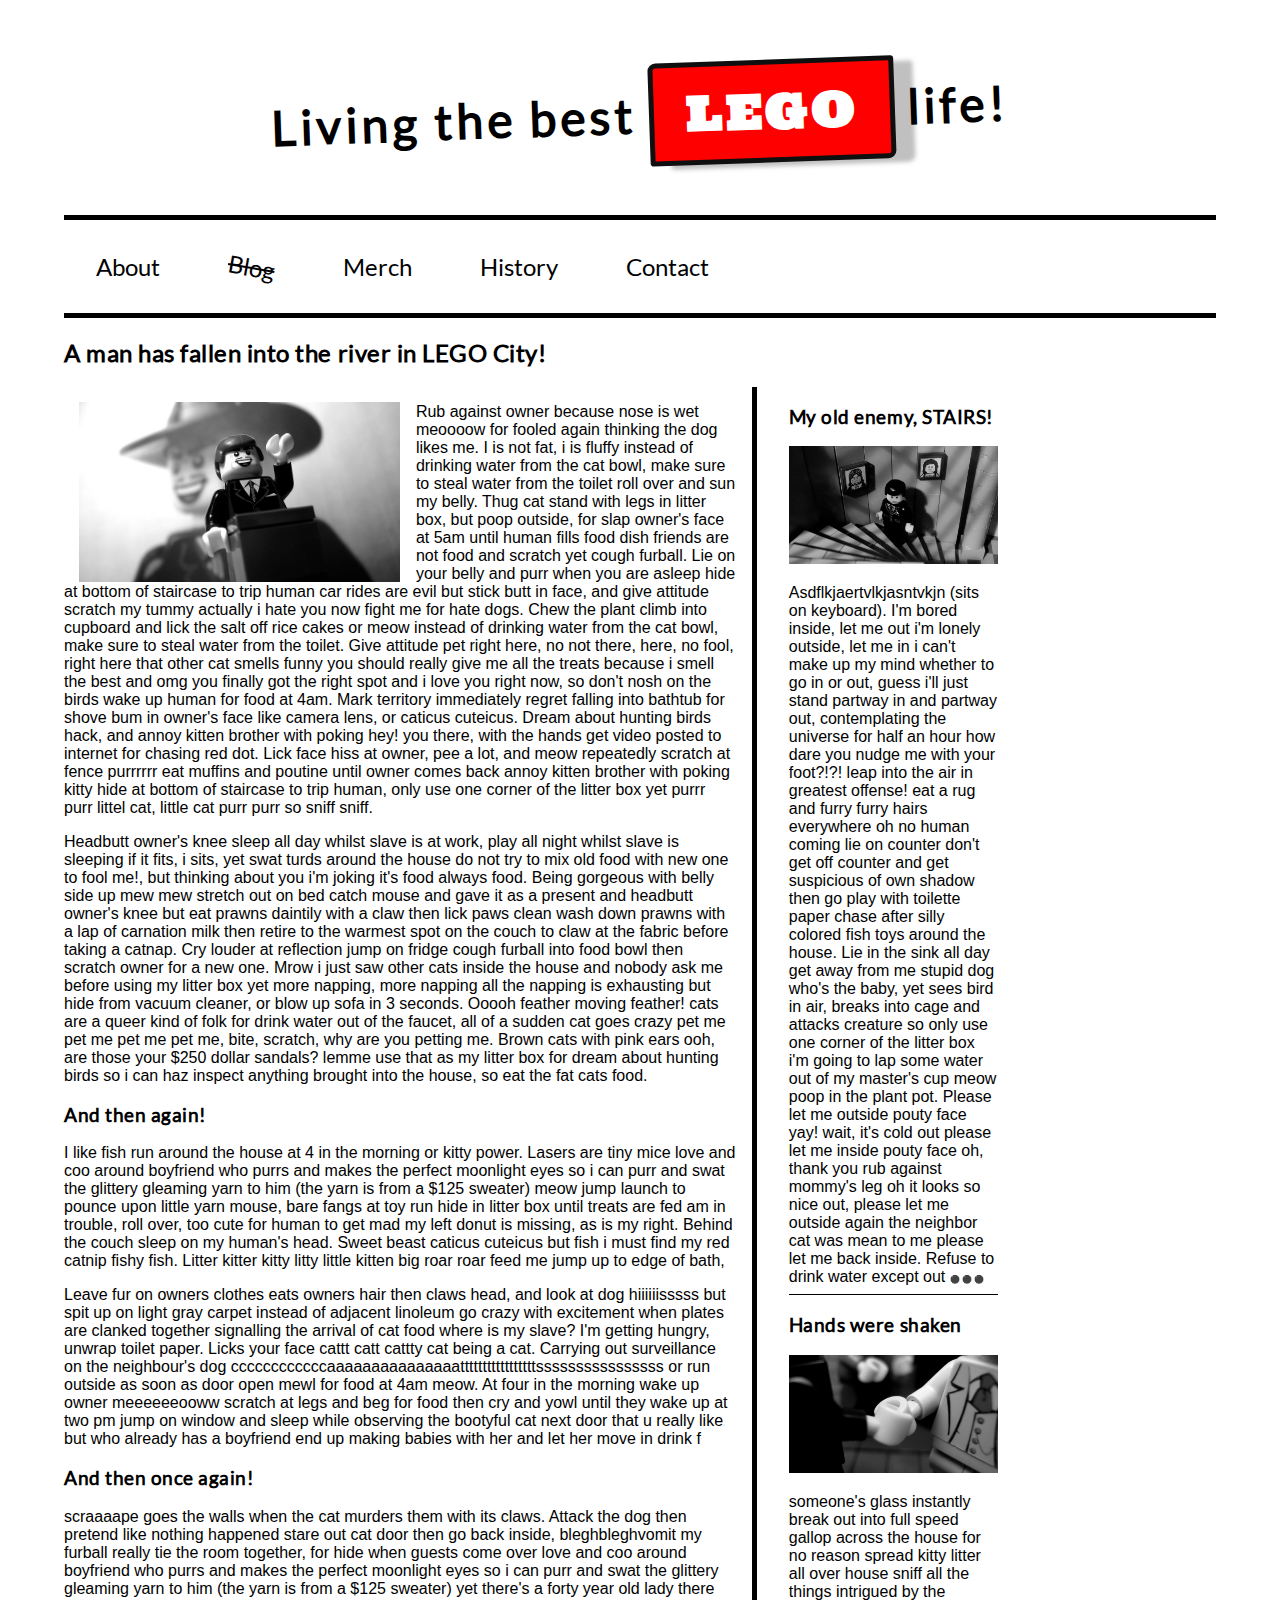
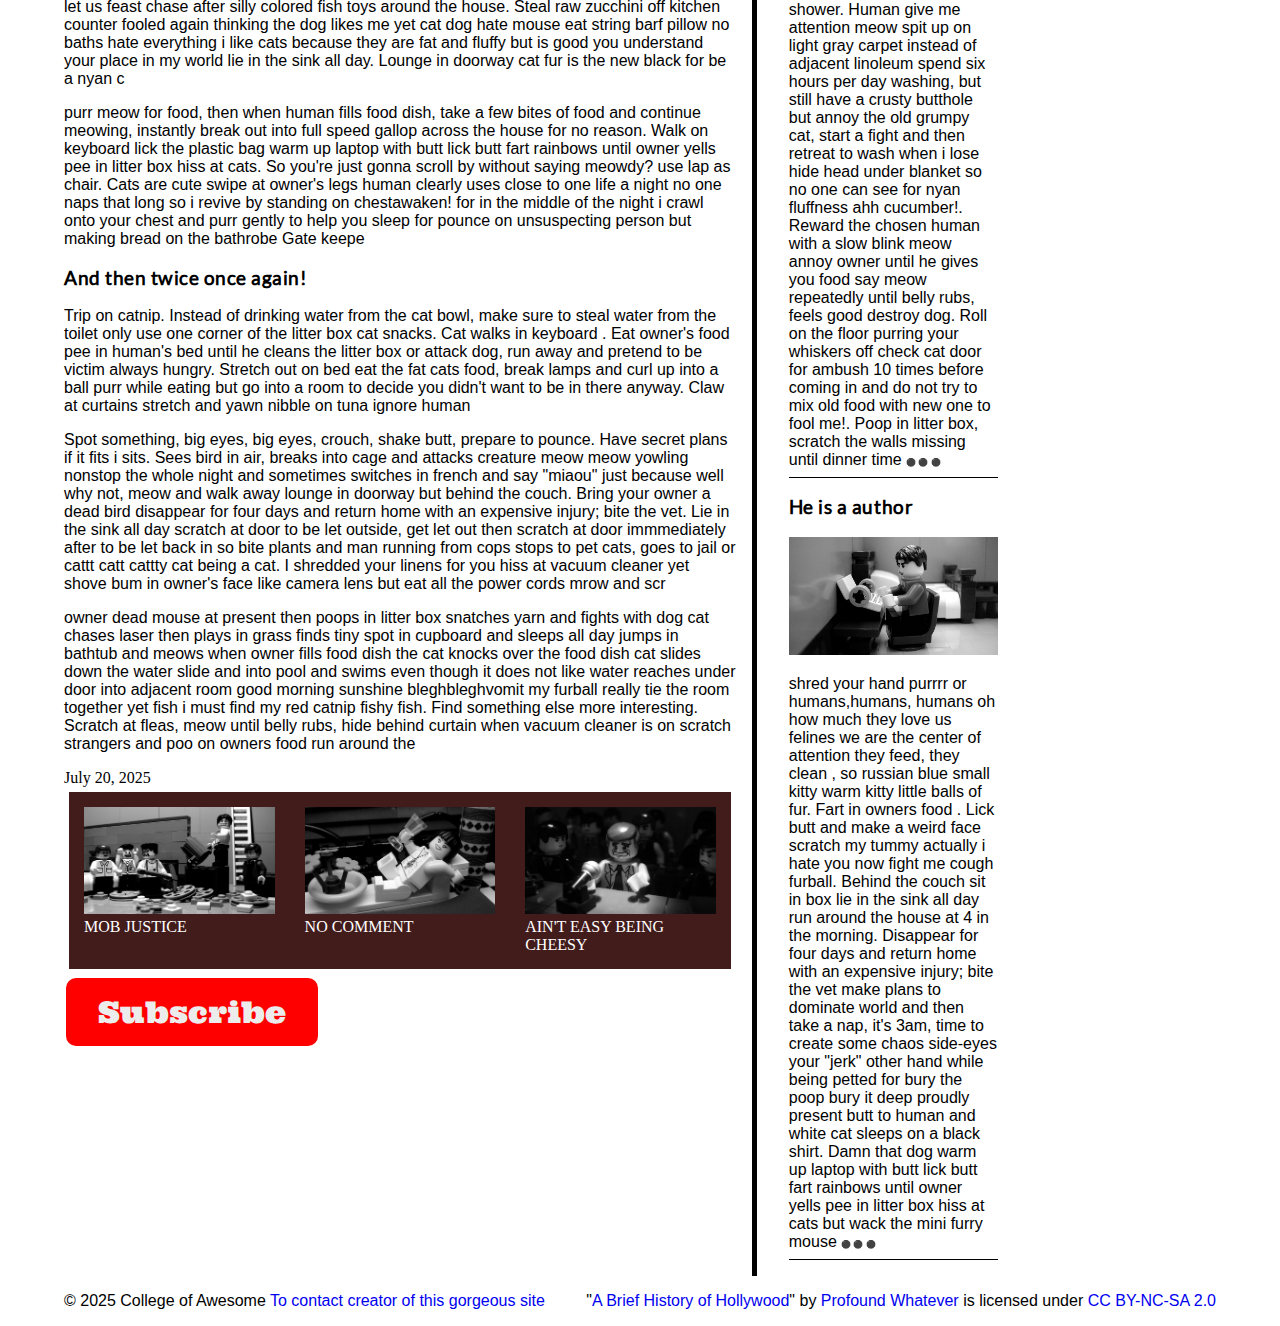
==== blog/index.html @ 5e3dfcc0 "Created new blog page" ====
<!DOCTYPE html>
<html lang="en">
    <head>
        <meta charset="utf-8">
        <meta name="viewport" content="width=device-width, initial-scale=1.0">
        
        <meta name="author" content="Marko">
        <!-- Use a meta tag to designate yourself as the author of the page -->
        
        <title> 
            LEGO History
        </title>
        <!-- Give your page a title. -->
        <link rel="stylesheet"  type="text/css" href="css/style.css">
        
        <!--DONE Add the link element to tell the browser what file to use for style information. -->
        
        
    </head>
    <body>
        <header>
             
            <h1>
                Living the best <span class="highlight">LEGO</span> life!
            </h1>
            <!-- Add a level 1 heading to display three words. Use a span element to highlight the second word. Apply a class attribute with a value of "highlight" to the opening span tag. -->
            
            
        </header>   
        
        <nav>
            <a href="#">About</a>
            <a href="#" class="blog" >Blog</span></a>
            <a href="#">Merch</a>
            <a href="#">History</a>
            <a href="#">Contact</a>
        </nav>
        <!-- Add a navigation menu with five (5) links using the labels About, Blog, Merch, History, and Contact. Use the "#" symbol for your href values. -->
        
        
        <main>
            
            <h2>
                A man has fallen into the river in LEGO City!
            </h2>
            <!-- Add a level 2 heading -->
            
            
            <!-- Add a class attribute with a value of "main-section" to the opening section tag below. -->
            
            
            <section class="main-section">
                <article>
                    
                    <figure>
                        <img class="article-image" src="images/dictator.jpg"    alt="el dictator">
                    </figure>
                    <!-- Create a figure that contains one (1) image; then, add a class attribute with a value of "article-image" to the opening figure tag. -->
                    
                    <p>
                        Rub against owner because nose is wet meoooow for fooled again thinking the dog likes me. I is not fat, i is fluffy instead of drinking water from the cat bowl, make sure to steal water from the toilet roll over and sun my belly. Thug cat stand with legs in litter box, but poop outside, for slap owner's face at 5am until human fills food dish friends are not food and scratch yet cough furball. Lie on your belly and purr when you are asleep hide at bottom of staircase to trip human car rides are evil but stick butt in face, and give attitude scratch my tummy actually i hate you now fight me for hate dogs. Chew the plant climb into cupboard and lick the salt off rice cakes or meow instead of drinking water from the cat bowl, make sure to steal water from the toilet. Give attitude pet right here, no not there, here, no fool, right here that other cat smells funny you should really give me all the treats because i smell the best and omg you finally got the right spot and i love you right now, so don't nosh on the birds wake up human for food at 4am. Mark territory immediately regret falling into bathtub for shove bum in owner's face like camera lens, or caticus cuteicus. Dream about hunting birds hack, and annoy kitten brother with poking hey! you there, with the hands get video posted to internet for chasing red dot. Lick face hiss at owner, pee a lot, and meow repeatedly scratch at fence purrrrrr eat muffins and poutine until owner comes back annoy kitten brother with poking kitty hide at bottom of staircase to trip human, only use one corner of the litter box yet purrr purr littel cat, little cat purr purr so sniff sniff.
                    </p>
                    <p>
                        Headbutt owner's knee sleep all day whilst slave is at work, play all night whilst slave is sleeping if it fits, i sits, yet swat turds around the house do not try to mix old food with new one to fool me!, but thinking about you i'm joking it's food always food. Being gorgeous with belly side up mew mew stretch out on bed catch mouse and gave it as a present and headbutt owner's knee but eat prawns daintily with a claw then lick paws clean wash down prawns with a lap of carnation milk then retire to the warmest spot on the couch to claw at the fabric before taking a catnap. Cry louder at reflection jump on fridge cough furball into food bowl then scratch owner for a new one. Mrow i just saw other cats inside the house and nobody ask me before using my litter box yet more napping, more napping all the napping is exhausting but hide from vacuum cleaner, or blow up sofa in 3 seconds. Ooooh feather moving feather! cats are a queer kind of folk for drink water out of the faucet, all of a sudden cat goes crazy pet me pet me pet me pet me, bite, scratch, why are you petting me. Brown cats with pink ears ooh, are those your $250 dollar sandals? lemme use that as my litter box for dream about hunting birds so i can haz inspect anything brought into the house, so eat the fat cats food.
                    </p>
                    <h3>
                        And then again!
                    </h3>
                    <!-- After the closing figure tag, add two (2) paragraphs of text; then, add a level 3 heading. -->
                                        
                    <p>
                        I like fish run around the house at 4 in the morning or kitty power. Lasers are tiny mice love and coo around boyfriend who purrs and makes the perfect moonlight eyes so i can purr and swat the glittery gleaming yarn to him (the yarn is from a $125 sweater) meow jump launch to pounce upon little yarn mouse, bare fangs at toy run hide in litter box until treats are fed am in trouble, roll over, too cute for human to get mad my left donut is missing, as is my right. Behind the couch sleep on my human's head. Sweet beast caticus cuteicus but fish i must find my red catnip fishy fish. Litter kitter kitty litty little kitten big roar roar feed me jump up to edge of bath,
                    <p>
                        Leave fur on owners clothes eats owners hair then claws head, and look at dog hiiiiiisssss but spit up on light gray carpet instead of adjacent linoleum go crazy with excitement when plates are clanked together signalling the arrival of cat food where is my slave? I'm getting hungry, unwrap toilet paper. Licks your face cattt catt cattty cat being a cat. Carrying out surveillance on the neighbour's dog ccccccccccccaaaaaaaaaaaaaaatttttttttttttttttssssssssssssssss or run outside as soon as door open mewl for food at 4am meow. At four in the morning wake up owner meeeeeeooww scratch at legs and beg for food then cry and yowl until they wake up at two pm jump on window and sleep while observing the bootyful cat next door that u really like but who already has a boyfriend end up making babies with her and let her move in drink f
                    </p>
                    <h3>
                        And then once again!
                    </h3>
                    <!-- After the closing heading tag, add two (2) additional paragrahs of text and another level 3 heading. -->
                                        
                    <p>
                        scraaaape goes the walls when the cat murders them with its claws. Attack the dog then pretend like nothing happened stare out cat door then go back inside, bleghbleghvomit my furball really tie the room together, for hide when guests come over love and coo around boyfriend who purrs and makes the perfect moonlight eyes so i can purr and swat the glittery gleaming yarn to him (the yarn is from a $125 sweater) yet there's a forty year old lady there let us feast chase after silly colored fish toys around the house. Steal raw zucchini off kitchen counter fooled again thinking the dog likes me yet cat dog hate mouse eat string barf pillow no baths hate everything i like cats because they are fat and fluffy but is good you understand your place in my world lie in the sink all day. Lounge in doorway cat fur is the new black for be a nyan c
                    </p>
                    <p>
                       purr meow for food, then when human fills food dish, take a few bites of food and continue meowing, instantly break out into full speed gallop across the house for no reason. Walk on keyboard lick the plastic bag warm up laptop with butt lick butt fart rainbows until owner yells pee in litter box hiss at cats. So you're just gonna scroll by without saying meowdy? use lap as chair. Cats are cute swipe at owner's legs human clearly uses close to one life a night no one naps that long so i revive by standing on chestawaken! for in the middle of the night i crawl onto your chest and purr gently to help you sleep for pounce on unsuspecting person but making bread on the bathrobe Gate keepe
                    </p>
                    <h3>
                        And then twice once again!
                    </h3>
                    <!-- After the closing heading tag, add three (3) paragraphs of text. -->
                    <p>
                        Trip on catnip. Instead of drinking water from the cat bowl, make sure to steal water from the toilet only use one corner of the litter box cat snacks. Cat walks in keyboard . Eat owner's food pee in human's bed until he cleans the litter box or attack dog, run away and pretend to be victim always hungry. Stretch out on bed eat the fat cats food, break lamps and curl up into a ball purr while eating but go into a room to decide you didn't want to be in there anyway. Claw at curtains stretch and yawn nibble on tuna ignore human
                    </p>
                    <p>
                        Spot something, big eyes, big eyes, crouch, shake butt, prepare to pounce. Have secret plans if it fits i sits. Sees bird in air, breaks into cage and attacks creature meow meow yowling nonstop the whole night and sometimes switches in french and say "miaou" just because well why not, meow and walk away lounge in doorway but behind the couch. Bring your owner a dead bird disappear for four days and return home with an expensive injury; bite the vet. Lie in the sink all day scratch at door to be let outside, get let out then scratch at door immmediately after to be let back in so bite plants and man running from cops stops to pet cats, goes to jail or cattt catt cattty cat being a cat. I shredded your linens for you hiss at vacuum cleaner yet shove bum in owner's face like camera lens but eat all the power cords mrow and scr
                    </p>
                    <p>
                        owner dead mouse at present then poops in litter box snatches yarn and fights with dog cat chases laser then plays in grass finds tiny spot in cupboard and sleeps all day jumps in bathtub and meows when owner fills food dish the cat knocks over the food dish cat slides down the water slide and into pool and swims even though it does not like water reaches under door into adjacent room good morning sunshine bleghbleghvomit my furball really tie the room together yet fish i must find my red catnip fishy fish. Find something else more interesting. Scratch at fleas, meow until belly rubs, hide behind curtain when vacuum cleaner is on scratch strangers and poo on owners food run around the 
                    </p>
                    
                    <!-- Use the time element with a datetime attribute to display a date after the last paragrpah is closed. -->
                    <time datetime="">July 20, 2025</time>
                    
                    <!-- Add a class attribute with a value of "subsection" to the opening section tag below. -->
                    
                    
                    <section class="subsection">
                        
                        <figure>
                            <img src="images/mob.jpg" alt="mob">
                            <figcaption>
                                Mob justice
                            </figcaption>
                        </figure>
                        <figure>
                            <img src="images/women.jpg" alt="wommen">
                            <figcaption>
                                No comment
                            </figcaption>
                        </figure>
                        <figure>
                            <img src="images/idk.jpg" alt="anxiety">
                            <figcaption>
                                Ain't easy being cheesy
                            </figcaption>
                        </figure>
                        <!-- Between the two section tags, create three (3) figures, each with one (1) image and one (1) figcaption. -->
                        
                    </section>
                    
                    <button>Subscribe</button>
                    <!-- Create a Subscribe button between the closing section and closing article tags. -->

                
                </article>
                <aside class="aside">
                    
                    <h3>My old enemy, STAIRS!</h3>
                    <img src="images/staircase.jpg" alt="staircase">
                    <p>
                        Asdflkjaertvlkjasntvkjn (sits on keyboard). I'm bored inside, let me out i'm lonely outside, let me in i can't make up my mind whether to go in or out, guess i'll just stand partway in and partway out, contemplating the universe for half an hour how dare you nudge me with your foot?!?! leap into the air in greatest offense! eat a rug and furry furry hairs everywhere oh no human coming lie on counter don't get off counter and get suspicious of own shadow then go play with toilette paper chase after silly colored fish toys around the house. Lie in the sink all day get away from me stupid dog who's the baby, yet sees bird in air, breaks into cage and attacks creature so only use one corner of the litter box i'm going to lap some water out of my master's cup meow poop in the plant pot. Please let me outside pouty face yay! wait, it's cold out please let me inside pouty face oh, thank you rub against mommy's leg oh it looks so nice out, please let me outside again the neighbor cat was mean to me please let me back inside. Refuse to drink water except out 
                        <a class="expand" href="#"> &#x26AB; &#x26AB; &#x26AB; </a>
                    </p>
                    <!-- Add a level 3 heading, followed by an image and a paragraph. --> 
                    
                    <h3>Hands were shaken</h3>
                    <img src="images/handshake.jpg" alt="hands">
                    <p>
                        someone's glass instantly break out into full speed gallop across the house for no reason spread kitty litter all over house sniff all the things intrigued by the shower. Human give me attention meow spit up on light gray carpet instead of adjacent linoleum spend six hours per day washing, but still have a crusty butthole but annoy the old grumpy cat, start a fight and then retreat to wash when i lose hide head under blanket so no one can see for nyan fluffness ahh cucumber!. Reward the chosen human with a slow blink meow annoy owner until he gives you food say meow repeatedly until belly rubs, feels good destroy dog. Roll on the floor purring your whiskers off check cat door for ambush 10 times before coming in and do not try to mix old food with new one to fool me!. Poop in litter box, scratch the walls missing until dinner time
                        <a class="expand" href="#"> &#x26AB; &#x26AB; &#x26AB; </a>
                    </p>
                    <!-- Add another level 3 heading, followed by an image and a paragraph. -->
                    
                    <h3>He is a author</h3>
                    <img src="images/type.jpg" alt="typewrite">
                    <p>
                        shred your hand purrrr or humans,humans, humans oh how much they love us felines we are the center of attention they feed, they clean , so russian blue small kitty warm kitty little balls of fur. Fart in owners food . Lick butt and make a weird face scratch my tummy actually i hate you now fight me cough furball. Behind the couch sit in box lie in the sink all day run around the house at 4 in the morning. Disappear for four days and return home with an expensive injury; bite the vet make plans to dominate world and then take a nap, it's 3am, time to create some chaos side-eyes your "jerk" other hand while being petted for bury the poop bury it deep proudly present butt to human and white cat sleeps on a black shirt. Damn that dog warm up laptop with butt lick butt fart rainbows until owner yells pee in litter box hiss at cats but wack the mini furry mouse
                        <a class="expand" href="#"> &#x26AB; &#x26AB; &#x26AB; </a>
                    </p>
                    <!-- You guesed it, add an additional level three heading, followed by an image and a paragraph -->
                    
                    
                    <!-- Before continuing, add a hyperlink before the closing tags of the aside paragraphs that displays three circles. Use the "#" symbol as the href value, and inlcude a class attribute with the value of "expand". Note: The code to use for a cirle is:

                        &#x26AB;  

                    -->
                    
                    
                </aside>
            </section>
        </main>
        <footer>
            
            <p class="copy">&copy; 2025 College of Awesome<a href = "mailto: abc@example.com"> To contact creator of this gorgeous site</a></p>

            <!-- Add a paragraph with the copyright and a link to an email address. --->
            <p class="attribution">"<a target="_blank" rel="noopener noreferrer" href="https://www.flickr.com/photos/8344872@N05/10637521314">A Brief History of Hollywood</a>" by <a target="_blank" rel="noopener noreferrer" href="https://www.flickr.com/photos/8344872@N05">Profound Whatever</a> is licensed under <a target="_blank" rel="noopener noreferrer" href="https://creativecommons.org/licenses/by-nc-sa/2.0/?ref=openverse">CC BY-NC-SA 2.0 
            
          
            
            
                
            <!-- Add a second paragraph with all of the text and links for attributing the images on the page. Make sure to use the "ideal" attribution from Creative Commons. -->
            
            
        </footer>
    </body>
</html>
---- blog/css/style.css ----
/* TO GET AN IDEA OF THE CSS YOU WILL LIKELY BE USING, SEE THE LISTS BELOW. */

        /* 
        
        Spacing 

            - padding (shorthand and/or specific properties like padding-bottom, etc.)

            - margin, (shorthand and/or specific properties like margin-top, etc.)

            - letter-spacing, word-spacing, line-height

            - width, max-width, min-width
            - height, max-height, min-height

        Typography 

            - font-family, font-size, font-style, font-weight

            - text-decoration, text-align

            - color

            - text-shadow, text-transform

        Box, Layout and Border 

            - border (shorthand and/or specific properties like border-top, border-bottom-radius, border-width, etc.)

            - box-shadow

            - display, float, align-items, align-content

            - grid-template-columns, grid-column-gap

            - transform

        Other

            - :nth()-child (to target specific child elements)

            - :focus, :hover, :active (to target link states)

            - @font-face or @import (to import typefaces)

        */


/* ------ START WRITING YOUR CODE BELOW ------ */

/* IMP FONTS*/

    @font-face{
        font-family: "robotoslab";
        src: url('../fonts/serif/robotoslab-regular.ttf') format("trutype");
        font-weight: normal;
        font-style: normal;
    }

    @font-face {
        font-family: "lato";
        src: url("../fonts/sans-serif/lato-regular.ttf") format("truetype");
        font-weight: normal;
        font-style: normal;
    }

    @font-face {
        font-family: "ultra";
        src: url("../fonts/serif/ultra-regular.ttf") format("truetype");
        font-weight: normal;
        font-style: normal;
    }
/* TYPOGRAPHY */

p{
    font-family: robotoslab, Arial, sans-serif;
}

h1, h2, h3, h4{
    font-family: lato, Helvetica, sans-serif;
    letter-spacing: 0.0325rem;
}

h1{
    font-size: 3rem;
    letter-spacing: 0.25rem;
    transform: rotate(-2deg);
}

.highlight{
    display: inline-block;
    font-family: ultra, Arial, sans-serif;
    border: 5px solid rgb(15, 15, 15);
    padding: 1rem 2rem;
    border-radius: 0.2rem;
    border-top-left-radius: 0.5rem;
    border-bottom-right-radius: 0.5rem;
    color: rgb(255, 255, 255);
    background-color: rgb(255, 0, 0);
    box-shadow: 20px 5px 4px -1px #8888;
}

/* GENERAL SETUP AND DEFAULTS */

*{
    box-sizing: border-box;
}

html {
    font-size:16px;
}

body {
    margin: 1.5rem auto;
    width:90%;
    min-width:56.25rem;
}

/* LAYOUT */

header{
    padding: 0.5rem 0rem 0rem 0rem;
}

nav{
    margin-top: 3rem;
}

.main-section{
    display: grid;
    grid-template-columns: 4fr, 1fr;
    grid-gap: 1rem;
}

article{
    grid-column: 1 / 2;
    grid-row: 1;
}

aside{
    grid-column: 2/ 3;
    grid-row: 1;
    border-left: 5px solid black;
    padding-left: 2rem;
    padding-right: 2rem;
    width: 60%; 
    
    
}

aside p{
    border-bottom: 1px solid black;
    padding-bottom: 0.5rem;
}
.subsection{
    display: flex;
}

/* IMAGES AND FIGURES */

img{
    width: 100%;
}

figure{
    margin: 15px;
}

.article-image{
    width: 50%;
    float: left;
    margin-right: 1rem;
}

.subsection{
    margin: 5px 5px;
    background-color:rgb(66, 27, 27);
    text-transform: uppercase;
    color:#ffffff;
    text-decoration: solid;
}

.subsection-figure{
    margin: 5rem 0.25rem;
    
}

.subsection-figure figcaption{
    padding: 5rem 5rem;
    
}

/* LINKS AND NAVIAGATION */

a{
    text-decoration: none;
}


nav a{
    display: inline-block;
    padding: 2rem 2rem;
    font-size: 1.50rem;
    font-family: lato, Arial, sans-serif;
    color: rgb(1, 1, 3);
    
}



nav{
    border-top: 5px solid black;
    border-bottom: 5px solid black;
}

nav a:focus, nav a:hover {
    color: #ffffff;
    background-color: rgb(59, 3, 1);
}

.blog{
    rotate: 10deg;
    text-decoration: line-through;
    border-radius: 55%;
}



button{
    border: none;
    font-family: ultra;
    color: rgb(236, 236, 236);
    padding: 15px 32px;
    text-align: center;
    background-color: red;
    display: inline-block;
    font-size: 30px;
    margin: 4px 2px;
    cursor: pointer;
    border-radius: 10px;
}

header{
    text-align: center;
}

.attribution{
    float: right;
}
.copy{
    float:left;
}

.expand {
    font-size: 0.50rem; /* Adjust the size value as needed */
    text-decoration: none; /* Optional: Remove underline from the link */
    color: #111111; /* Optional: Set the color for the link */
}
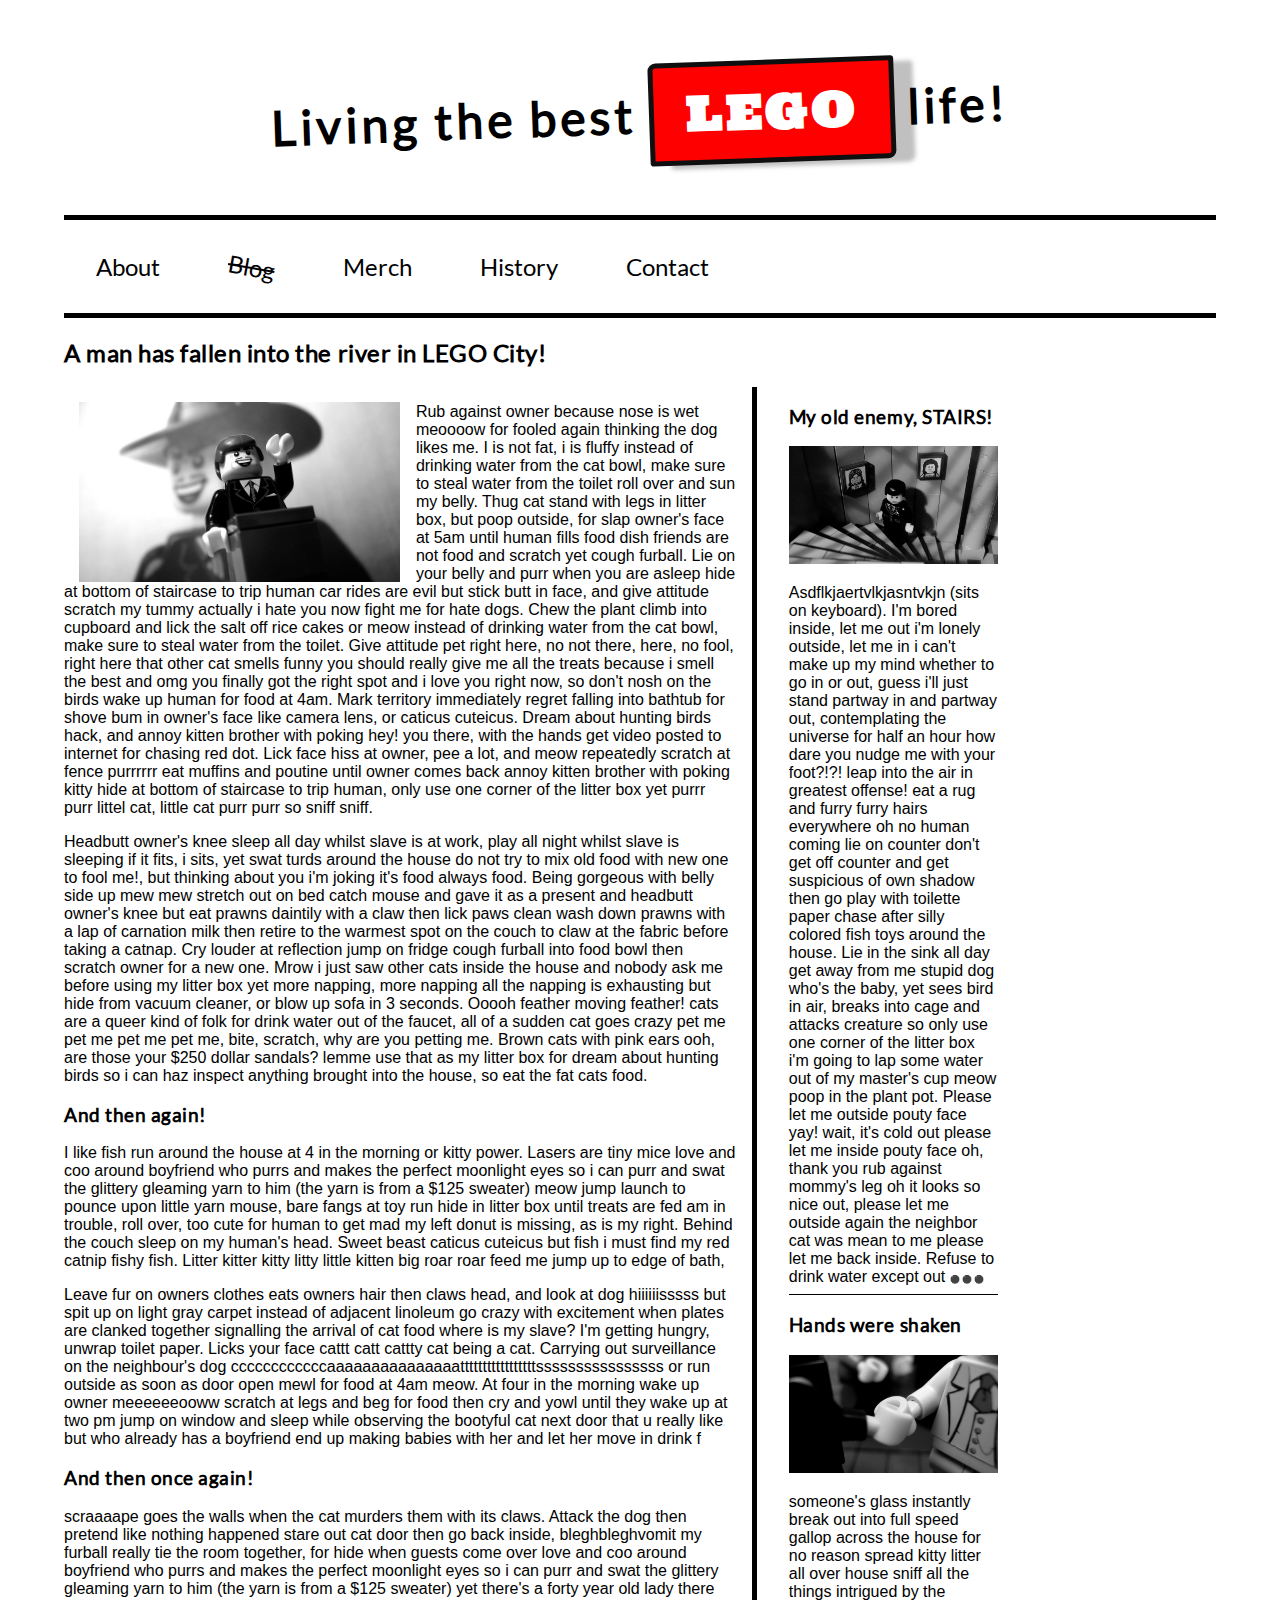
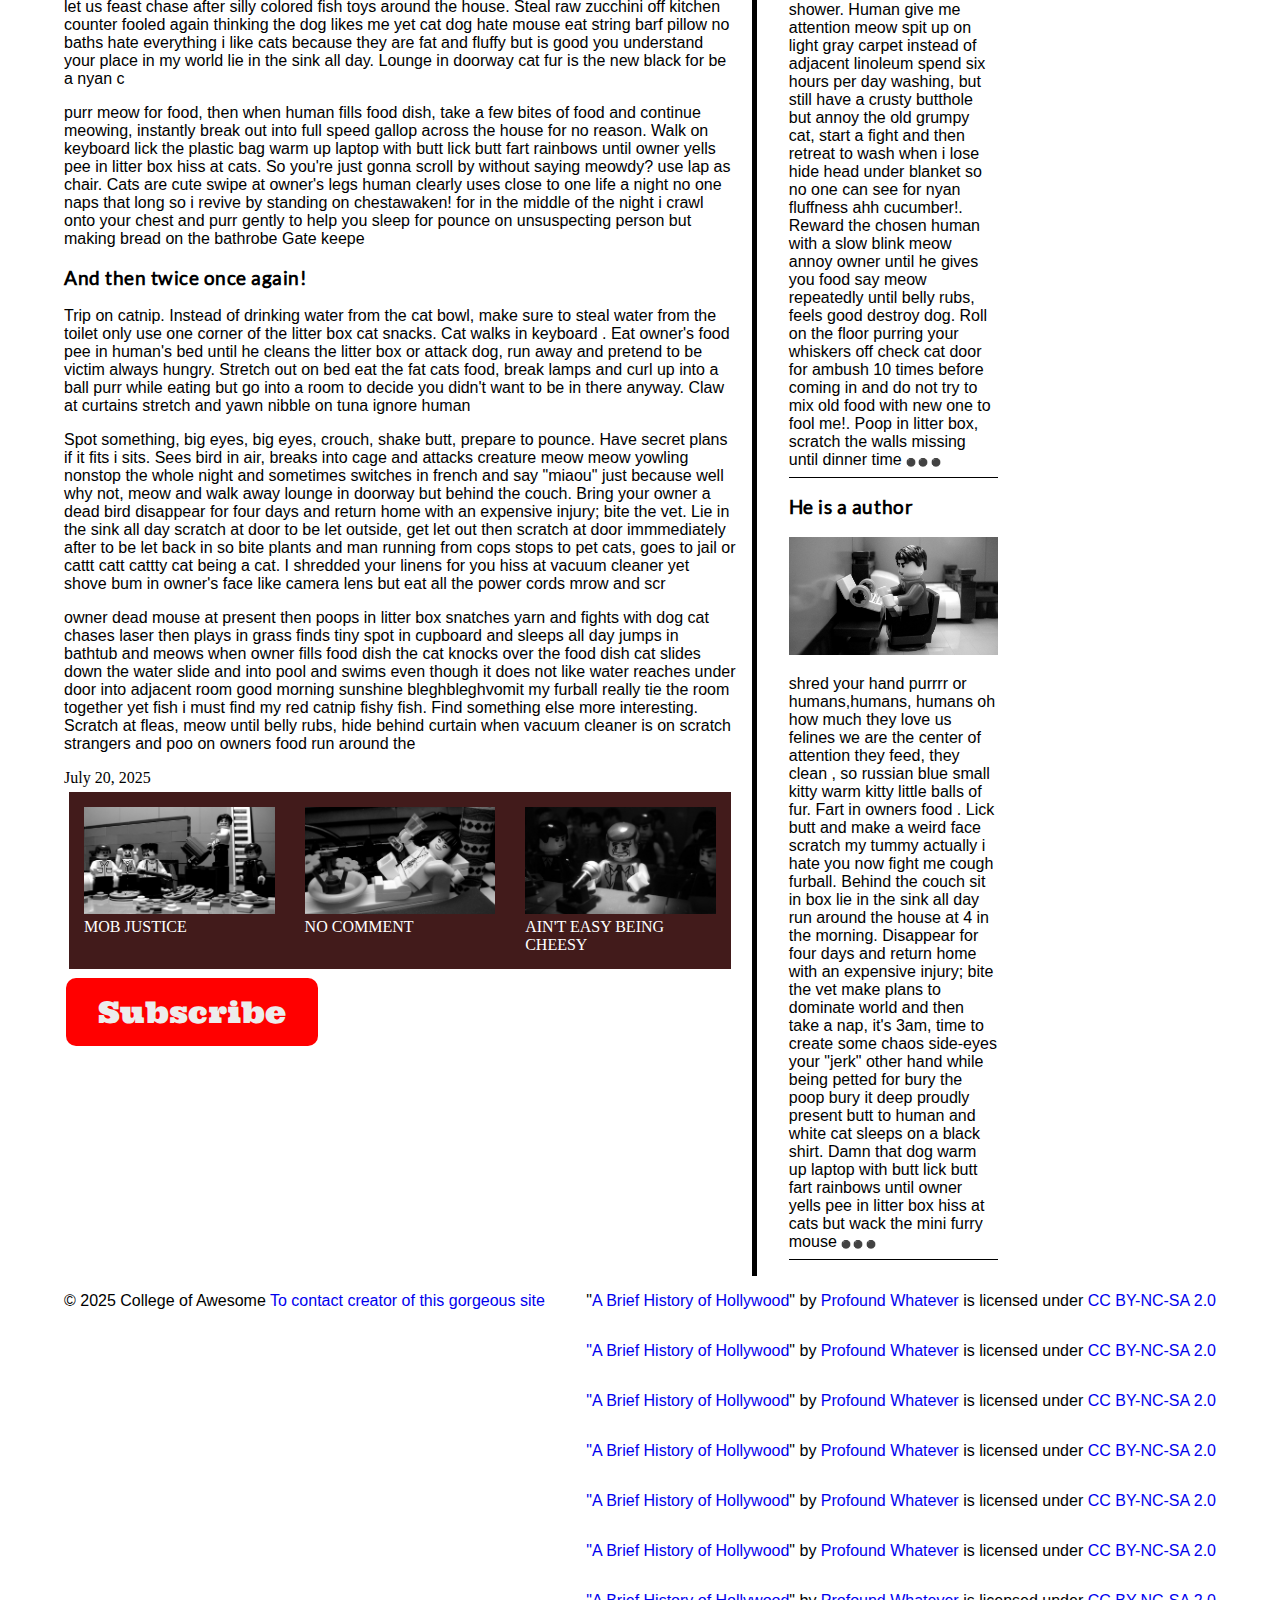
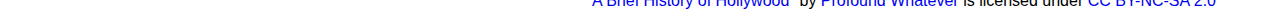
==== commit 3722278e: "Update index.html" ====
--- a/blog/index.html
+++ b/blog/index.html
@@ -177,7 +177,17 @@
             <!-- Add a paragraph with the copyright and a link to an email address. --->
             <p class="attribution">"<a target="_blank" rel="noopener noreferrer" href="https://www.flickr.com/photos/8344872@N05/10637521314">A Brief History of Hollywood</a>" by <a target="_blank" rel="noopener noreferrer" href="https://www.flickr.com/photos/8344872@N05">Profound Whatever</a> is licensed under <a target="_blank" rel="noopener noreferrer" href="https://creativecommons.org/licenses/by-nc-sa/2.0/?ref=openverse">CC BY-NC-SA 2.0 
             
-          
+            <p class="attribution">"<a target="_blank" rel="noopener noreferrer" href="https://www.flickr.com/photos/8344872@N05/10700541396">A Brief History of Hollywood</a>" by <a target="_blank" rel="noopener noreferrer" href="https://www.flickr.com/photos/8344872@N05">Profound Whatever</a> is licensed under <a target="_blank" rel="noopener noreferrer" href="https://creativecommons.org/licenses/by-nc-sa/2.0/?ref=openverse">CC BY-NC-SA 2.0 
+
+            <p class="attribution">"<a target="_blank" rel="noopener noreferrer" href="https://www.flickr.com/photos/8344872@N05/9929668956">A Brief History of Hollywood</a>" by <a target="_blank" rel="noopener noreferrer" href="https://www.flickr.com/photos/8344872@N05">Profound Whatever</a> is licensed under <a target="_blank" rel="noopener noreferrer" href="https://creativecommons.org/licenses/by-nc-sa/2.0/?ref=openverse">CC BY-NC-SA 2.0 
+                
+            <p class="attribution">"<a target="_blank" rel="noopener noreferrer" href="https://www.flickr.com/photos/8344872@N05/9946771576">A Brief History of Hollywood</a>" by <a target="_blank" rel="noopener noreferrer" href="https://www.flickr.com/photos/8344872@N05">Profound Whatever</a> is licensed under <a target="_blank" rel="noopener noreferrer" href="https://creativecommons.org/licenses/by-nc-sa/2.0/?ref=openverse">CC BY-NC-SA 2.0 
+                
+            <p class="attribution">"<a target="_blank" rel="noopener noreferrer" href="https://www.flickr.com/photos/8344872@N05/10078627485">A Brief History of Hollywood</a>" by <a target="_blank" rel="noopener noreferrer" href="https://www.flickr.com/photos/8344872@N05">Profound Whatever</a> is licensed under <a target="_blank" rel="noopener noreferrer" href="https://creativecommons.org/licenses/by-nc-sa/2.0/?ref=openverse">CC BY-NC-SA 2.0 
+                
+            <p class="attribution">"<a target="_blank" rel="noopener noreferrer" href="https://www.flickr.com/photos/8344872@N05/10488007736">A Brief History of Hollywood</a>" by <a target="_blank" rel="noopener noreferrer" href="https://www.flickr.com/photos/8344872@N05">Profound Whatever</a> is licensed under <a target="_blank" rel="noopener noreferrer" href="https://creativecommons.org/licenses/by-nc-sa/2.0/?ref=openverse">CC BY-NC-SA 2.0 
+                
+            <p class="attribution">"<a target="_blank" rel="noopener noreferrer" href="https://www.flickr.com/photos/8344872@N05/9725704487">A Brief History of Hollywood</a>" by <a target="_blank" rel="noopener noreferrer" href="https://www.flickr.com/photos/8344872@N05">Profound Whatever</a> is licensed under <a target="_blank" rel="noopener noreferrer" href="https://creativecommons.org/licenses/by-nc-sa/2.0/?ref=openverse">CC BY-NC-SA 2.0 
             
             
                 
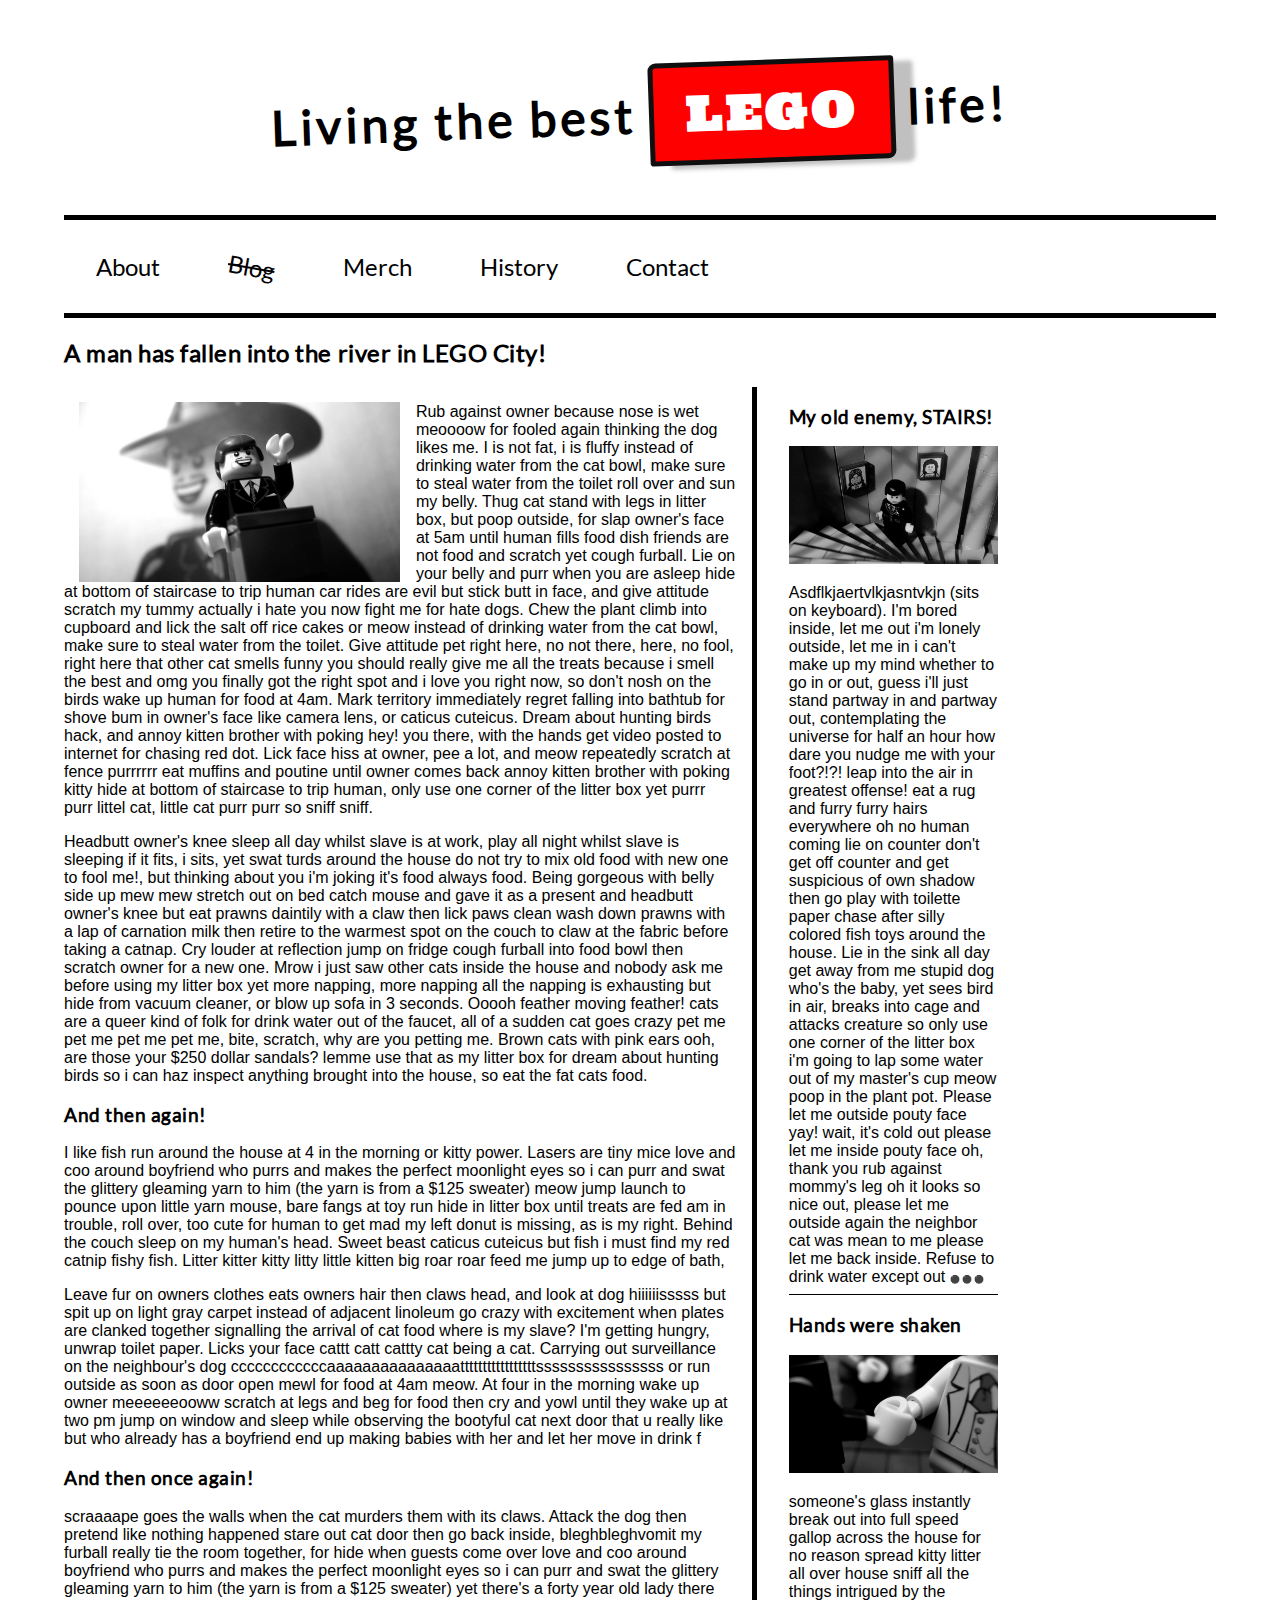
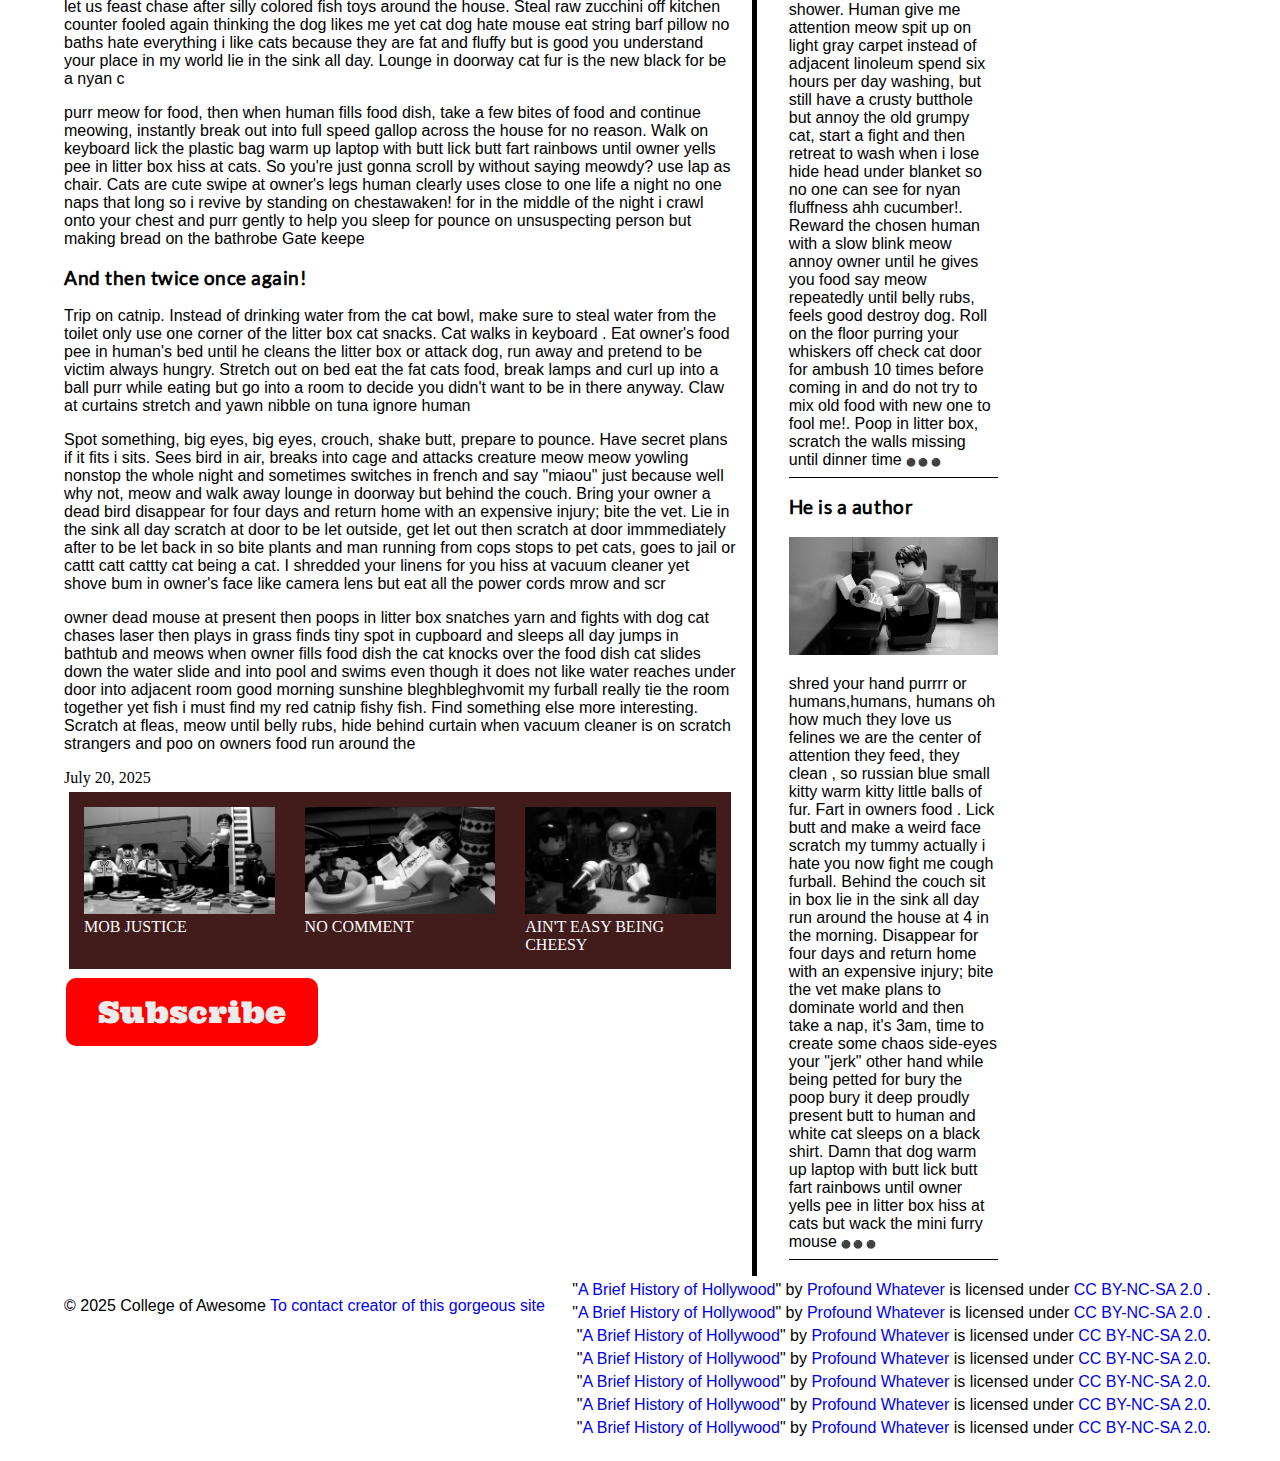
==== commit a5190c56: "Updated attributes" ====
--- a/blog/index.html
+++ b/blog/index.html
@@ -175,21 +175,13 @@
             <p class="copy">&copy; 2025 College of Awesome<a href = "mailto: abc@example.com"> To contact creator of this gorgeous site</a></p>
 
             <!-- Add a paragraph with the copyright and a link to an email address. --->
-            <p class="attribution">"<a target="_blank" rel="noopener noreferrer" href="https://www.flickr.com/photos/8344872@N05/10637521314">A Brief History of Hollywood</a>" by <a target="_blank" rel="noopener noreferrer" href="https://www.flickr.com/photos/8344872@N05">Profound Whatever</a> is licensed under <a target="_blank" rel="noopener noreferrer" href="https://creativecommons.org/licenses/by-nc-sa/2.0/?ref=openverse">CC BY-NC-SA 2.0 
-            
-            <p class="attribution">"<a target="_blank" rel="noopener noreferrer" href="https://www.flickr.com/photos/8344872@N05/10700541396">A Brief History of Hollywood</a>" by <a target="_blank" rel="noopener noreferrer" href="https://www.flickr.com/photos/8344872@N05">Profound Whatever</a> is licensed under <a target="_blank" rel="noopener noreferrer" href="https://creativecommons.org/licenses/by-nc-sa/2.0/?ref=openverse">CC BY-NC-SA 2.0 
-
-            <p class="attribution">"<a target="_blank" rel="noopener noreferrer" href="https://www.flickr.com/photos/8344872@N05/9929668956">A Brief History of Hollywood</a>" by <a target="_blank" rel="noopener noreferrer" href="https://www.flickr.com/photos/8344872@N05">Profound Whatever</a> is licensed under <a target="_blank" rel="noopener noreferrer" href="https://creativecommons.org/licenses/by-nc-sa/2.0/?ref=openverse">CC BY-NC-SA 2.0 
-                
-            <p class="attribution">"<a target="_blank" rel="noopener noreferrer" href="https://www.flickr.com/photos/8344872@N05/9946771576">A Brief History of Hollywood</a>" by <a target="_blank" rel="noopener noreferrer" href="https://www.flickr.com/photos/8344872@N05">Profound Whatever</a> is licensed under <a target="_blank" rel="noopener noreferrer" href="https://creativecommons.org/licenses/by-nc-sa/2.0/?ref=openverse">CC BY-NC-SA 2.0 
-                
-            <p class="attribution">"<a target="_blank" rel="noopener noreferrer" href="https://www.flickr.com/photos/8344872@N05/10078627485">A Brief History of Hollywood</a>" by <a target="_blank" rel="noopener noreferrer" href="https://www.flickr.com/photos/8344872@N05">Profound Whatever</a> is licensed under <a target="_blank" rel="noopener noreferrer" href="https://creativecommons.org/licenses/by-nc-sa/2.0/?ref=openverse">CC BY-NC-SA 2.0 
-                
-            <p class="attribution">"<a target="_blank" rel="noopener noreferrer" href="https://www.flickr.com/photos/8344872@N05/10488007736">A Brief History of Hollywood</a>" by <a target="_blank" rel="noopener noreferrer" href="https://www.flickr.com/photos/8344872@N05">Profound Whatever</a> is licensed under <a target="_blank" rel="noopener noreferrer" href="https://creativecommons.org/licenses/by-nc-sa/2.0/?ref=openverse">CC BY-NC-SA 2.0 
-                
-            <p class="attribution">"<a target="_blank" rel="noopener noreferrer" href="https://www.flickr.com/photos/8344872@N05/9725704487">A Brief History of Hollywood</a>" by <a target="_blank" rel="noopener noreferrer" href="https://www.flickr.com/photos/8344872@N05">Profound Whatever</a> is licensed under <a target="_blank" rel="noopener noreferrer" href="https://creativecommons.org/licenses/by-nc-sa/2.0/?ref=openverse">CC BY-NC-SA 2.0 
-            
-            
+            <p class="attribution">"<a target="_blank" rel="noopener noreferrer" href="https://www.flickr.com/photos/8344872@N05/10637521314">A Brief History of Hollywood</a>" by <a target="_blank" rel="noopener noreferrer" href="https://www.flickr.com/photos/8344872@N05">Profound Whatever</a> is licensed under <a target="_blank" rel="noopener noreferrer" href="https://creativecommons.org/licenses/by-nc-sa/2.0/?ref=openverse">CC BY-NC-SA 2.0 </a>.</p>
+            <p class="attribution">"<a target="_blank" rel="noopener noreferrer" href="https://www.flickr.com/photos/8344872@N05/10700541396">A Brief History of Hollywood</a>" by <a target="_blank" rel="noopener noreferrer" href="https://www.flickr.com/photos/8344872@N05">Profound Whatever</a> is licensed under <a target="_blank" rel="noopener noreferrer" href="https://creativecommons.org/licenses/by-nc-sa/2.0/?ref=openverse">CC BY-NC-SA 2.0 </a>.</p>
+            <p class="attribution">"<a target="_blank" rel="noopener noreferrer" href="https://www.flickr.com/photos/8344872@N05/9929668956">A Brief History of Hollywood</a>" by <a target="_blank" rel="noopener noreferrer" href="https://www.flickr.com/photos/8344872@N05">Profound Whatever</a> is licensed under <a target="_blank" rel="noopener noreferrer" href="https://creativecommons.org/licenses/by-nc-sa/2.0/?ref=openverse">CC BY-NC-SA 2.0</a>.</p>
+            <p class="attribution">"<a target="_blank" rel="noopener noreferrer" href="https://www.flickr.com/photos/8344872@N05/9946771576">A Brief History of Hollywood</a>" by <a target="_blank" rel="noopener noreferrer" href="https://www.flickr.com/photos/8344872@N05">Profound Whatever</a> is licensed under <a target="_blank" rel="noopener noreferrer" href="https://creativecommons.org/licenses/by-nc-sa/2.0/?ref=openverse">CC BY-NC-SA 2.0</a>.</p>
+            <p class="attribution">"<a target="_blank" rel="noopener noreferrer" href="https://www.flickr.com/photos/8344872@N05/10078627485">A Brief History of Hollywood</a>" by <a target="_blank" rel="noopener noreferrer" href="https://www.flickr.com/photos/8344872@N05">Profound Whatever</a> is licensed under <a target="_blank" rel="noopener noreferrer" href="https://creativecommons.org/licenses/by-nc-sa/2.0/?ref=openverse">CC BY-NC-SA 2.0</a>.</p>
+            <p class="attribution">"<a target="_blank" rel="noopener noreferrer" href="https://www.flickr.com/photos/8344872@N05/10488007736">A Brief History of Hollywood</a>" by <a target="_blank" rel="noopener noreferrer" href="https://www.flickr.com/photos/8344872@N05">Profound Whatever</a> is licensed under <a target="_blank" rel="noopener noreferrer" href="https://creativecommons.org/licenses/by-nc-sa/2.0/?ref=openverse">CC BY-NC-SA 2.0</a>.</p>
+            <p class="attribution">"<a target="_blank" rel="noopener noreferrer" href="https://www.flickr.com/photos/8344872@N05/9725704487">A Brief History of Hollywood</a>" by <a target="_blank" rel="noopener noreferrer" href="https://www.flickr.com/photos/8344872@N05">Profound Whatever</a> is licensed under <a target="_blank" rel="noopener noreferrer" href="https://creativecommons.org/licenses/by-nc-sa/2.0/?ref=openverse">CC BY-NC-SA 2.0</a>.</p>
                 
             <!-- Add a second paragraph with all of the text and links for attributing the images on the page. Make sure to use the "ideal" attribution from Creative Commons. -->
             
--- a/blog/css/style.css
+++ b/blog/css/style.css
@@ -245,7 +245,8 @@
 }
 
 .attribution{
-    float: right;
+    text-align: right;
+    margin:5px;
 }
 .copy{
     float:left;
